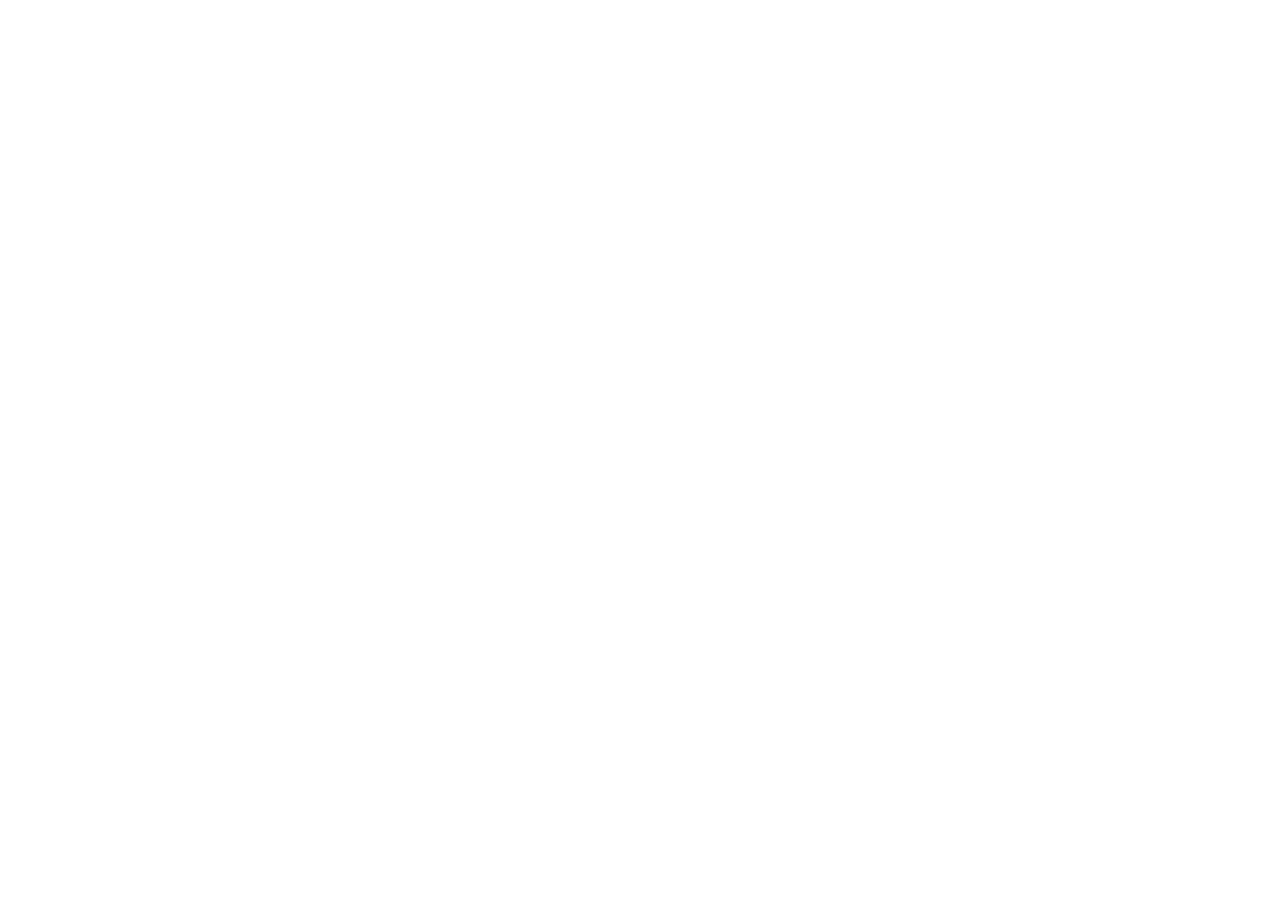
==== app/index.html @ 2897b9c7 "init" ====
<!DOCTYPE html>
<html>
    <head>
        <meta charset="UTF-8">
        <title>普通</title>
        <meta name="renderer" content="webkit">
        <meta http-equiv="X-UA-Compatible" content="IE=Edge,chrome=1">
        <script src="scripts/jquery.js"></script>
    </head>
    <body>
        <div id="div">
            <ul></ul>
        </div> 
        <script src="scripts/index.js"></script>
    </body> 
</html>
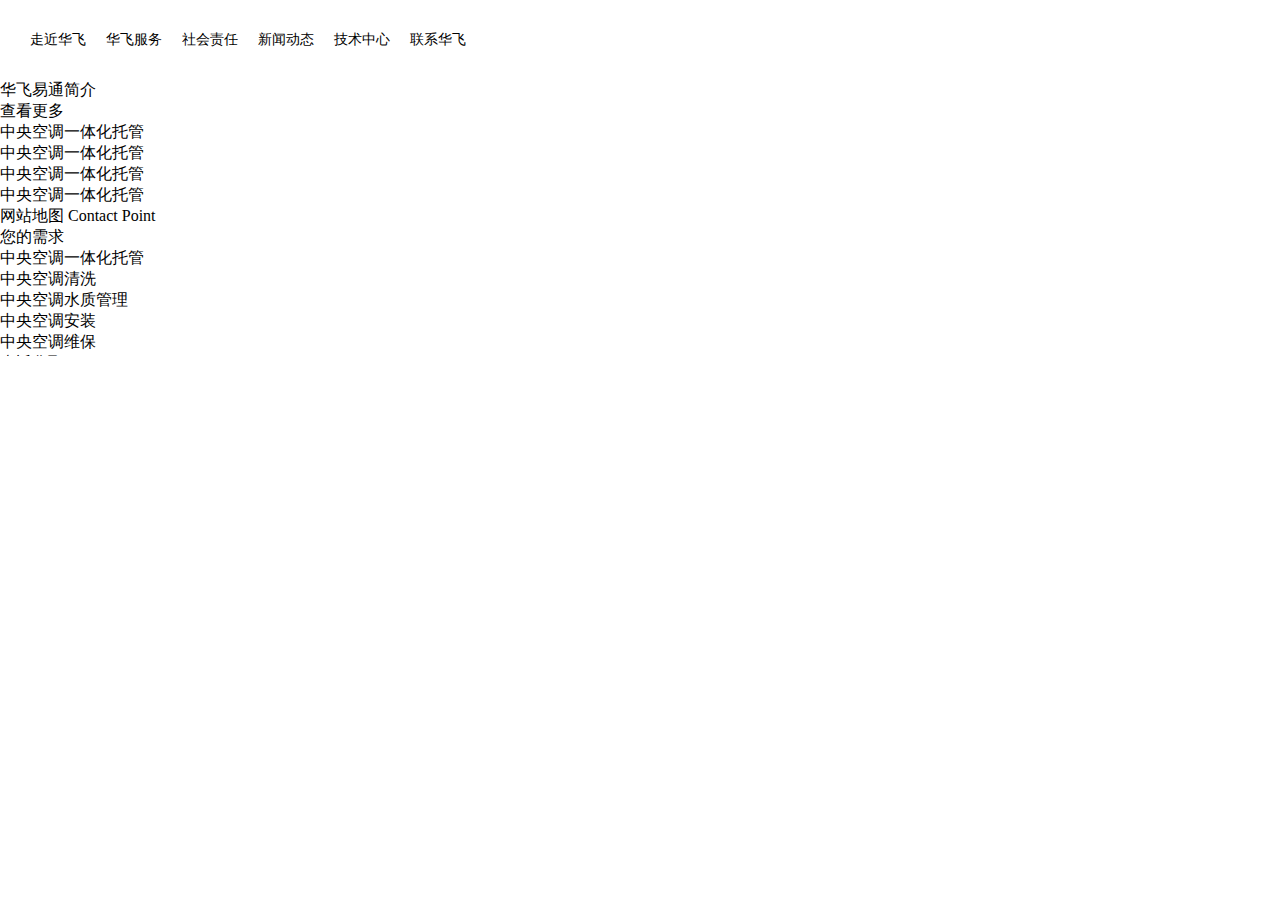
==== commit aa7ccf2f: "index" ====
--- a/app/index.html
+++ b/app/index.html
@@ -1,16 +1,110 @@
 <!DOCTYPE html>
 <html>
     <head>
-        <meta charset="UTF-8">
+        <meta http-equiv="content-type" content="text/html;charset=utf-8">
         <title>普通</title>
         <meta name="renderer" content="webkit">
         <meta http-equiv="X-UA-Compatible" content="IE=Edge,chrome=1">
         <script src="scripts/jquery.js"></script>
+        <link href="style/new.css" rel="stylesheet" type="text/css" />
     </head>
     <body>
-        <div id="div">
-            <ul></ul>
-        </div> 
+        <div class="i_header">
+            <div id="header">
+                <div class="logo"><a href=""><img src="" /></a></div>
+                <div class="nav">
+                    <ul>
+                        <li class="c_goin">
+                        <a href="">走近华飞</a>
+                        <div class="zjhf">
+                            <div class="zj_left">
+                                <ul>
+                                    <li><a href="">华飞易通简介</a></li>
+                                    <li><a href="">经营理念</a></li>
+                                    <li><a href="">社会公益</a></li>
+                                    <li><a href="">城市网络</a></li>
+                                </ul>
+                            </div>
+                            <div class="zj_center">
+                                <ul>
+                                    <li><a href="">易通概述</a></li> 
+                                    <li><a href="">易通文化</a></li> 
+                                    <li><a href="">资质与荣誉</a></li> 
+                                    <li><a href="">联系我们</a></li> 
+                                </ul>
+                            </div>
+                            <div class="zj_right">
+                                <a href=""><img src="" /></a>
+                                <a href=""><img src="" /></a>
+                            </div>
+                        </div>
+                        </li>
+                        <li><a href="">华飞服务</a></li>
+                        <li><a href="">社会责任</a></li>
+                        <li><a href="">新闻动态</a></li>
+                        <li><a href="">技术中心</a></li>
+                        <li><a href="">联系华飞</a></li>
+                    </ul>
+                </div>
+            </div>
+            <!--iframe id="i_header" src="header.html" border="0" frameborder="0"></iframe-->
+        </div>
+        <div class="c_jj">
+            <div class="c_jj_left">
+                <h3>华飞易通简介</h3>
+                <p></p>
+                <div class="c_more">
+                    <a href="">查看更多<span class="c_icon c_more"></span></a>
+                </div>
+            </div>
+            <ul class="c_jj_list">
+                <li>
+                <a href=""><img src="" /></a>
+                </li>
+                <li>
+                <a href=""><img src="" /></a>
+                </li>
+                <li>
+                <a href=""><img src="" /></a>
+                </li>
+            </ul>
+        </div>
+        <div class="c_bottom_list">
+            <ul>
+                <li>
+                <a href="">
+                    <span class="c_icon c_one"></span>
+                    <span>中央空调一体化托管</span>
+                    <span class="c_icon c_right"></span>
+                </a>
+                </li>
+                <li>
+                <a href="">
+                    <span class="c_icon c_two"></span>
+                    <span>中央空调一体化托管</span>
+                    <span class="c_icon c_right"></span>
+                </a>
+                </li>
+                <li>
+                <a href="">
+                    <span class="c_icon c_three"></span>
+                    <span>中央空调一体化托管</span>
+                    <span class="c_icon c_right"></span>
+                </a>
+                </li>
+                <li>
+                <a href="">
+                    <span class="c_icon c_four"></span>
+                    <span>中央空调一体化托管</span>
+                    <span class="c_icon c_right"></span>
+                </a>
+                </li>
+            </ul>
+        </div>
+        <div class="i_header">
+            <iframe id="i_footer" src="footer.html" border="0" frameborder="0"></iframe>
+        </div>
+ 
         <script src="scripts/index.js"></script>
     </body> 
 </html>
--- a/app/style/new.css
+++ b/app/style/new.css
@@ -0,0 +1,146 @@
+/* ==========================================================================
+#CssReset
+========================================================================== */
+html, body, div, span, applet, object, iframe, h1, h2, h3, h4, h5, h6, p, blockquote, pre, a, abbr, acronym, address, big, cite, code, del, dfn, em, img, ins, kbd, q, s, samp, small, strike, strong, sub, sup, tt, var, b, u, i, center, dl, dt, dd, ol, ul, li, fieldset, form, label, legend, table, caption, tbody, tfoot, thead, tr, th, td, article, aside, canvas, details, embed, figure, figcaption, footer, header, hgroup, menu, nav, output, ruby, section, summary, time, mark, audio, video {
+  margin: 0;
+  padding: 0;
+  border: 0;
+  font-size: 100%;
+  font-family: 'Microsoft YaHei';
+  font: inherit;
+  vertical-align: baseline; }
+
+/* HTML5 display-role reset for older browsers */
+article, aside, details, figcaption, figure, footer, header, hgroup, menu, nav, section {
+  display: block; }
+
+ol, ul {
+  list-style: none; }
+
+a img {
+  border: none; }
+
+em, i {
+  font-style: normal; }
+
+blockquote, q {
+  quotes: none; }
+
+blockquote:before, blockquote:after, q:before, q:after {
+  content: "";
+  content: none; }
+
+table {
+  border-collapse: collapse;
+  border-spacing: 0; }
+
+a {
+  text-decoration: none;
+  cursor: pointer;
+  font-style: normal;
+  outline: none;
+  color: inherit; }
+
+a:link, a:visited, a:hover, a:active {
+  text-decoration: none;
+  color: inherit; }
+
+a:focus {
+  outline: 0; }
+
+input {
+  vertical-align: middle;
+  border: 0 none;
+  -webkit-appearance: none; }
+
+input:focus {
+  text-decoration: none;
+  outline: none; }
+
+input[type=text], input[type=password], input[type=reset], input[type=number] {
+  -webkit-appearance: none !important;
+  appearance: none; }
+
+img {
+  border: 0;
+  max-width: 100%;
+  height: auto;
+  display: block; }
+
+a, div, header, span, input, select {
+  -webkit-tap-highlight-color: rgba(255, 255, 255, 0) !important; }
+
+/* ==========================================================================
+#Grid
+========================================================================== */
+* {
+  -webkit-box-sizing: border-box;
+  -moz-box-sizing: border-box;
+  box-sizing: border-box;
+  -webkit-tap-highlight-color: transparent;
+  -webkit-touch-callout: none; }
+
+.row:after, .clearfix:after {
+  clear: both;
+  content: '';
+  display: block;
+  height: 0;
+  overflow: hidden; }
+
+.clearfix:after, .clearfix:before {
+  content: "";
+  display: table; }
+
+.clearfix:after {
+  clear: both; }
+
+.clearfix {
+  zoom: 1; }
+
+.fl {
+  float: left; }
+
+.fr {
+  float: right; }
+
+.text-center {
+  text-align: center; }
+
+.text-right {
+  text-align: right; }
+
+.text-left {
+  text-align: left; }
+
+.c_wp {
+  width: 960px;
+  margin: auto; }
+
+#i_header {
+  width: 100%;
+  height: 80px; }
+
+#header {
+  height: 80px;
+  padding: 10px 0; }
+  #header .logo {
+    float: left; }
+    #header .logo a {
+      display: block; }
+  #header .nav {
+    float: left;
+    margin: 20px 0 0 30px; }
+    #header .nav li {
+      float: left;
+      margin-right: 20px;
+      position: relative; }
+      #header .nav li .zjhf {
+        display: none; }
+      #header .nav li a {
+        font-size: 14px; }
+      #header .nav li.c_goin:hover .zjhf {
+        display: block;
+        position: absolute;
+        top: 20px; }
+
+/*# sourceMappingURL=new.css.map */
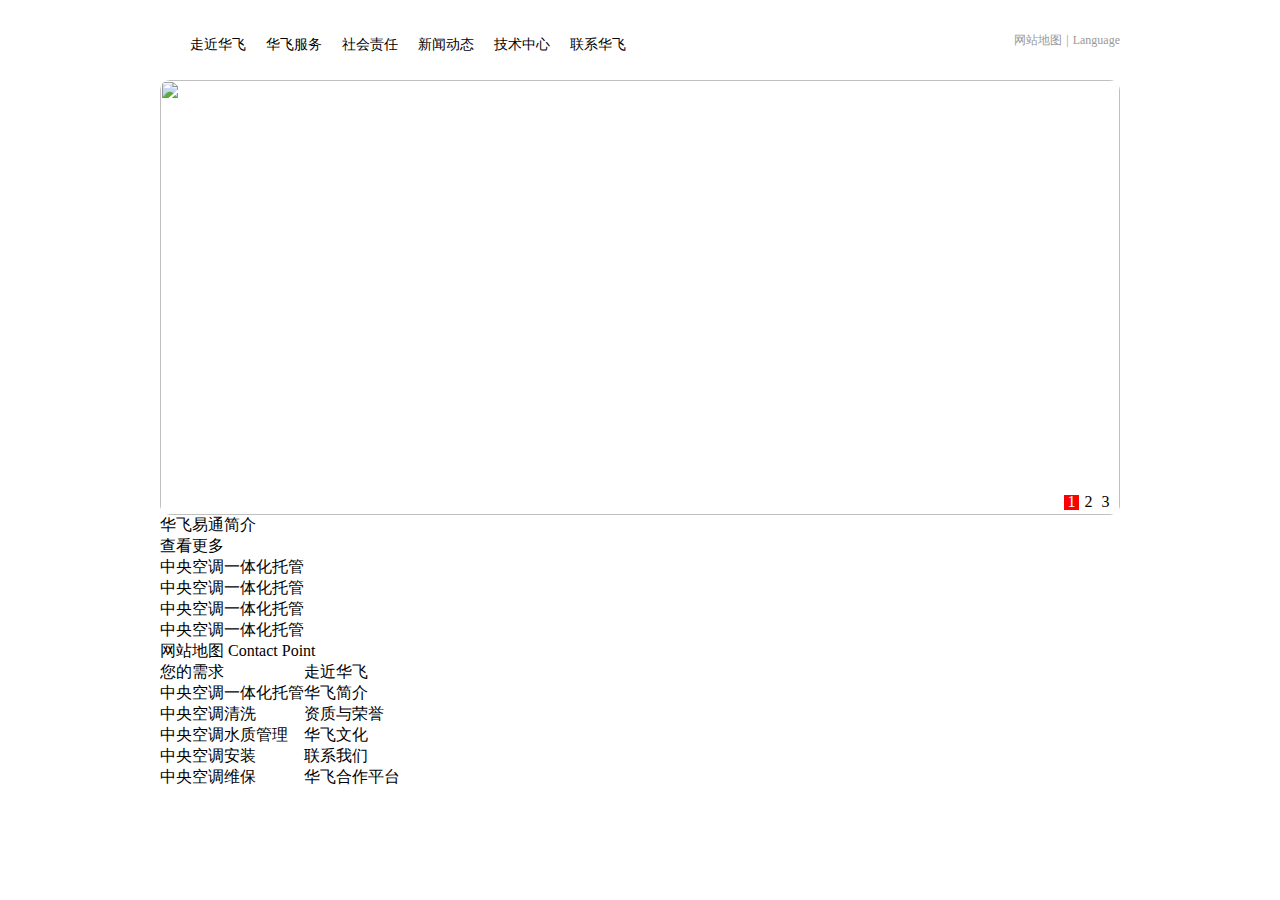
==== commit 5f3c772c: "all" ====
--- a/app/index.html
+++ b/app/index.html
@@ -6,17 +6,23 @@
         <meta name="renderer" content="webkit">
         <meta http-equiv="X-UA-Compatible" content="IE=Edge,chrome=1">
         <script src="scripts/jquery.js"></script>
+        <script src="scripts/slide.js"></script>
         <link href="style/new.css" rel="stylesheet" type="text/css" />
     </head>
     <body>
-        <div class="i_header">
+        <div class="c_wp">
             <div id="header">
-                <div class="logo"><a href=""><img src="" /></a></div>
+                <div class="logo fl"><a href=""><img src="" /></a></div>
+                <div class="head_map fr">
+                    <a href="">网站地图</a>
+                    <span>|</span>
+                    <a href="">Language<span class="c_icon c_up"></span></a>
+                </div>
                 <div class="nav">
                     <ul>
                         <li class="c_goin">
                         <a href="">走近华飞</a>
-                        <div class="zjhf">
+                        <div class="zjhf clearfix">
                             <div class="zj_left">
                                 <ul>
                                     <li><a href="">华飞易通简介</a></li>
@@ -48,63 +54,82 @@
                 </div>
             </div>
             <!--iframe id="i_header" src="header.html" border="0" frameborder="0"></iframe-->
+            <div class="show">
+                <div id="slideBox" class="slideBox">
+                    <div class="hd">
+                        <ul><li>1</li><li>2</li><li>3</li></ul>
+                    </div>
+                    <div class="bd">
+                        <ul>
+                            <li><a href="http://www.SuperSlide2.com" target="_blank"><img src="images/pic1.jpg" /></a></li>
+                            <li><a href="http://www.SuperSlide2.com" target="_blank"><img src="images/pic2.jpg" /></a></li>
+                            <li><a href="http://www.SuperSlide2.com" target="_blank"><img src="images/pic3.jpg" /></a></li>
+                        </ul>
+                    </div>
+
+                    <!-- 下面是前/后按钮代码，如果不需要删除即可 -->
+                    <a class="prev" href="javascript:void(0)"></a>
+                    <a class="next" href="javascript:void(0)"></a>
+
+                </div>
+                    
+            </div>
+            <div class="c_jj clearfix">
+                <div class="c_jj_left fl">
+                    <h3>华飞易通简介</h3>
+                    <p></p>
+                    <div class="c_more">
+                        <a href="">查看更多<span class="c_icon c_more"></span></a>
+                    </div>
+                </div>
+                <ul class="c_jj_list clearfix">
+                    <li>
+                    <a href=""><img src="" /></a>
+                    </li>
+                    <li>
+                    <a href=""><img src="" /></a>
+                    </li>
+                    <li>
+                    <a href=""><img src="" /></a>
+                    </li>
+                </ul>
+            </div>
+            <div class="c_bottom_list">
+                <ul>
+                    <li>
+                    <a href="">
+                        <span class="c_icon c_one"></span>
+                        <span>中央空调一体化托管</span>
+                        <span class="c_icon c_right"></span>
+                    </a>
+                    </li>
+                    <li>
+                    <a href="">
+                        <span class="c_icon c_two"></span>
+                        <span>中央空调一体化托管</span>
+                        <span class="c_icon c_right"></span>
+                    </a>
+                    </li>
+                    <li>
+                    <a href="">
+                        <span class="c_icon c_three"></span>
+                        <span>中央空调一体化托管</span>
+                        <span class="c_icon c_right"></span>
+                    </a>
+                    </li>
+                    <li>
+                    <a href="">
+                        <span class="c_icon c_four"></span>
+                        <span>中央空调一体化托管</span>
+                        <span class="c_icon c_right"></span>
+                    </a>
+                    </li>
+                </ul>
+            </div>
+            <script src="scripts/index.js"></script>
+            <div class="i_footer">
+                <iframe id="i_footer" src="footer.html" border="0" frameborder="0"></iframe>
+            </div>
         </div>
-        <div class="c_jj">
-            <div class="c_jj_left">
-                <h3>华飞易通简介</h3>
-                <p></p>
-                <div class="c_more">
-                    <a href="">查看更多<span class="c_icon c_more"></span></a>
-                </div>
-            </div>
-            <ul class="c_jj_list">
-                <li>
-                <a href=""><img src="" /></a>
-                </li>
-                <li>
-                <a href=""><img src="" /></a>
-                </li>
-                <li>
-                <a href=""><img src="" /></a>
-                </li>
-            </ul>
-        </div>
-        <div class="c_bottom_list">
-            <ul>
-                <li>
-                <a href="">
-                    <span class="c_icon c_one"></span>
-                    <span>中央空调一体化托管</span>
-                    <span class="c_icon c_right"></span>
-                </a>
-                </li>
-                <li>
-                <a href="">
-                    <span class="c_icon c_two"></span>
-                    <span>中央空调一体化托管</span>
-                    <span class="c_icon c_right"></span>
-                </a>
-                </li>
-                <li>
-                <a href="">
-                    <span class="c_icon c_three"></span>
-                    <span>中央空调一体化托管</span>
-                    <span class="c_icon c_right"></span>
-                </a>
-                </li>
-                <li>
-                <a href="">
-                    <span class="c_icon c_four"></span>
-                    <span>中央空调一体化托管</span>
-                    <span class="c_icon c_right"></span>
-                </a>
-                </li>
-            </ul>
-        </div>
-        <div class="i_header">
-            <iframe id="i_footer" src="footer.html" border="0" frameborder="0"></iframe>
-        </div>
- 
-        <script src="scripts/index.js"></script>
     </body> 
 </html>
--- a/app/style/new.css
+++ b/app/style/new.css
@@ -1,3 +1,4 @@
+@charset "UTF-8";
 /* ==========================================================================
 #CssReset
 ========================================================================== */
@@ -127,20 +128,164 @@
     float: left; }
     #header .logo a {
       display: block; }
+  #header .head_map {
+    float: right;
+    margin-top: 20px; }
+    #header .head_map a {
+      font-size: 12px;
+      color: #999; }
+    #header .head_map span {
+      color: #999;
+      font-size: 12px; }
   #header .nav {
     float: left;
-    margin: 20px 0 0 30px; }
+    margin: 0 0 0 30px; }
     #header .nav li {
       float: left;
       margin-right: 20px;
       position: relative; }
       #header .nav li .zjhf {
-        display: none; }
+        display: none;
+        width: 500px;
+        height: 306px;
+        border: 2px solid #0849AB;
+        position: absolute;
+        top: 70px;
+        left: -40px;
+        border-radius: 10px;
+        background: #fff;
+        padding: 15px 10px; }
+        #header .nav li .zjhf .zj_left {
+          width: 33.3333%;
+          float: left; }
+          #header .nav li .zjhf .zj_left li {
+            line-height: 1.8;
+            float: none; }
+            #header .nav li .zjhf .zj_left li a {
+              display: inline;
+              line-height: 1; }
+        #header .nav li .zjhf .zj_center {
+          width: 33.3333%;
+          float: left; }
+          #header .nav li .zjhf .zj_center li {
+            line-height: 1.8;
+            float: none; }
+            #header .nav li .zjhf .zj_center li a {
+              display: inline;
+              line-height: 1; }
+              #header .nav li .zjhf .zj_center li a:hover {
+                color: #537DBF;
+                text-decoration: underline; }
+        #header .nav li .zjhf .zj_right {
+          width: 33.3333%;
+          float: left; }
+          #header .nav li .zjhf .zj_right li {
+            line-height: 1.8;
+            float: none; }
+            #header .nav li .zjhf .zj_right li a {
+              display: inline;
+              line-height: 1; }
       #header .nav li a {
-        font-size: 14px; }
+        font-size: 14px;
+        display: block;
+        line-height: 5; }
       #header .nav li.c_goin:hover .zjhf {
-        display: block;
-        position: absolute;
-        top: 20px; }
+        display: block; }
+
+.show {
+  height: 435px;
+  overflow: hidden; }
+
+/* 本例子css */
+.slideBox {
+  border-radius: 10px;
+  height: 435px;
+  overflow: hidden;
+  position: relative; }
+
+.slideBox .hd {
+  height: 15px;
+  overflow: hidden;
+  position: absolute;
+  right: 5px;
+  bottom: 5px;
+  z-index: 1; }
+
+.slideBox .hd ul {
+  overflow: hidden;
+  zoom: 1;
+  float: left; }
+
+.slideBox .hd ul li {
+  float: left;
+  margin-right: 2px;
+  width: 15px;
+  height: 15px;
+  line-height: 14px;
+  text-align: center;
+  background: #fff;
+  cursor: pointer; }
+
+.slideBox .hd ul li.on {
+  background: #f00;
+  color: #fff; }
+
+.slideBox .bd {
+  position: relative;
+  height: 100%;
+  z-index: 0; }
+
+.slideBox .bd li {
+  zoom: 1;
+  vertical-align: middle; }
+
+.slideBox .bd img {
+  width: 100%;
+  height: 435px;
+  display: block; }
+
+/* 下面是前/后按钮代码，如果不需要删除即可 */
+.slideBox .prev,
+.slideBox .next {
+  position: absolute;
+  left: 3%;
+  top: 50%;
+  margin-top: -25px;
+  display: block;
+  width: 32px;
+  height: 40px;
+  background: url(images/slider-arrow.png) -110px 5px no-repeat;
+  filter: alpha(opacity=50);
+  opacity: 0.5; }
+
+.slideBox .next {
+  left: auto;
+  right: 3%;
+  background-position: 8px 5px; }
+
+.slideBox .prev:hover,
+.slideBox .next:hover {
+  filter: alpha(opacity=100);
+  opacity: 1; }
+
+.slideBox .prevStop {
+  display: none; }
+
+.slideBox .nextStop {
+  display: none; }
+
+#i_footer .foot_hd {
+  border-bottom: 1px solid #eee; }
+#i_footer .c_jj_left {
+  position: relative; }
+  #i_footer .c_jj_left h3 {
+    font-size: 14px;
+    color: #2663B3; }
+  #i_footer .c_jj_left p {
+    color: #333; }
+  #i_footer .c_jj_left a {
+    position: absolute;
+    bottom: 10px;
+    right: 10px; }
 
 /*# sourceMappingURL=new.css.map */
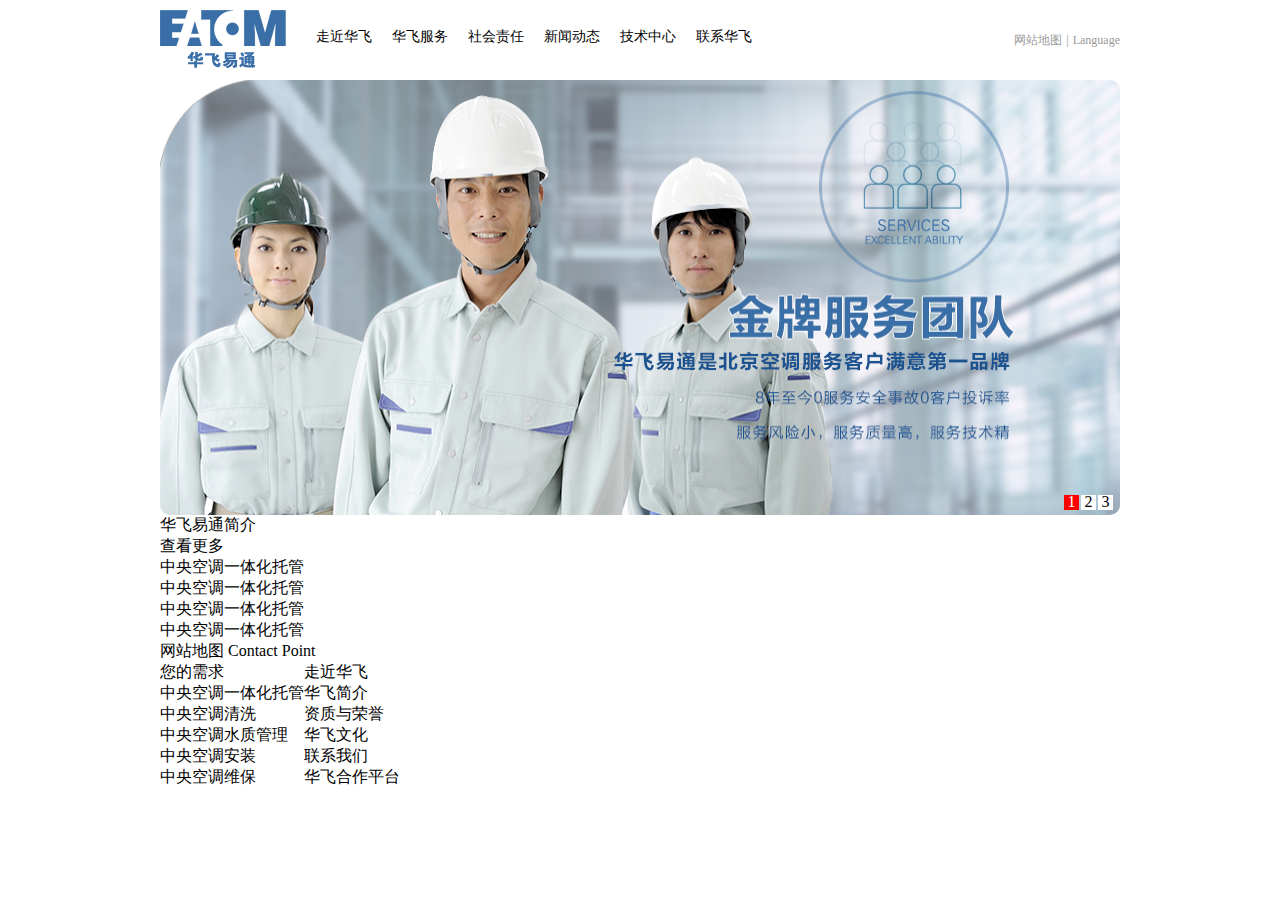
==== commit 3214ca48: "index" ====
--- a/app/index.html
+++ b/app/index.html
@@ -12,7 +12,7 @@
     <body>
         <div class="c_wp">
             <div id="header">
-                <div class="logo fl"><a href=""><img src="" /></a></div>
+                <div class="logo fl"><a href="index.html"><img src="images/logo.png" /></a></div>
                 <div class="head_map fr">
                     <a href="">网站地图</a>
                     <span>|</span>
@@ -61,9 +61,9 @@
                     </div>
                     <div class="bd">
                         <ul>
-                            <li><a href="http://www.SuperSlide2.com" target="_blank"><img src="images/pic1.jpg" /></a></li>
-                            <li><a href="http://www.SuperSlide2.com" target="_blank"><img src="images/pic2.jpg" /></a></li>
-                            <li><a href="http://www.SuperSlide2.com" target="_blank"><img src="images/pic3.jpg" /></a></li>
+                            <li><a href="javascript:;" target="_blank"><img src="images/b1.png" /></a></li>
+                            <li><a href="javascript:;" target="_blank"><img src="images/b1.png" /></a></li>
+                            <li><a href="javascript:;" target="_blank"><img src="images/b1.png" /></a></li>
                         </ul>
                     </div>
 
--- a/app/style/new.css
+++ b/app/style/new.css
@@ -151,6 +151,7 @@
         border: 2px solid #0849AB;
         position: absolute;
         top: 70px;
+        z-index: 11;
         left: -40px;
         border-radius: 10px;
         background: #fff;
@@ -188,7 +189,7 @@
       #header .nav li a {
         font-size: 14px;
         display: block;
-        line-height: 5; }
+        line-height: 3.8; }
       #header .nav li.c_goin:hover .zjhf {
         display: block; }
 
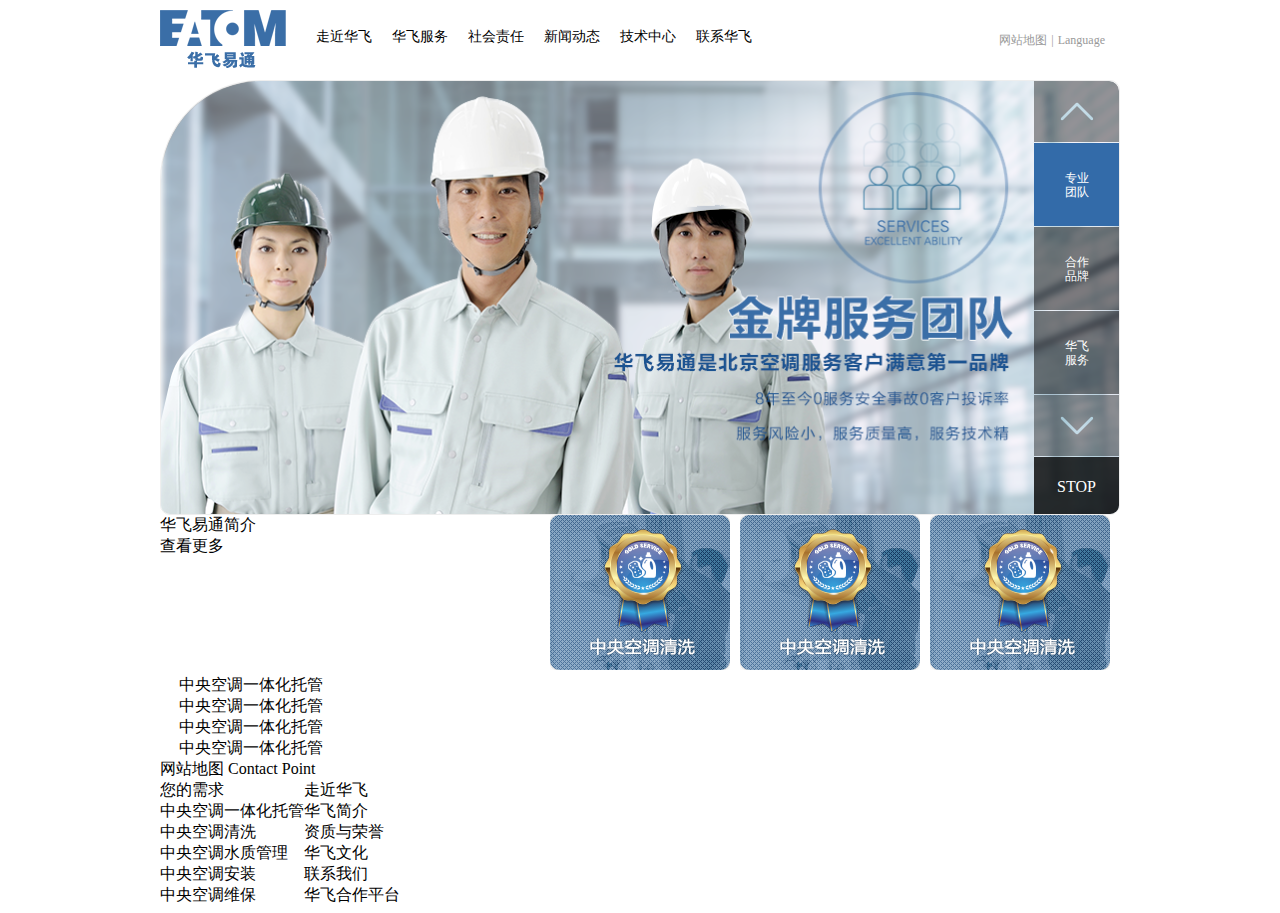
==== commit a8ab69e2: "fix css" ====
--- a/app/index.html
+++ b/app/index.html
@@ -57,7 +57,7 @@
             <div class="show">
                 <div id="slideBox" class="slideBox">
                     <div class="hd">
-                        <ul><li>1</li><li>2</li><li>3</li></ul>
+                        <ul><li><span>专业团队</span></li><li><span>合作品牌</span></li><li><span>华飞服务</span></li></ul>
                     </div>
                     <div class="bd">
                         <ul>
@@ -70,9 +70,9 @@
                     <!-- 下面是前/后按钮代码，如果不需要删除即可 -->
                     <a class="prev" href="javascript:void(0)"></a>
                     <a class="next" href="javascript:void(0)"></a>
-
+                    <a class="stop" href="javascript:;">STOP</a> 
                 </div>
-                    
+                <script type="text/javascript">$("#slideBox").slide({mainCell:".bd ul",effect:"top",autoPlay:true});</script>
             </div>
             <div class="c_jj clearfix">
                 <div class="c_jj_left fl">
@@ -84,13 +84,13 @@
                 </div>
                 <ul class="c_jj_list clearfix">
                     <li>
-                    <a href=""><img src="" /></a>
+                    <a href=""><img src="images/qingxi.png" /></a>
                     </li>
                     <li>
-                    <a href=""><img src="" /></a>
+                    <a href=""><img src="images/qingxi.png" /></a>
                     </li>
                     <li>
-                    <a href=""><img src="" /></a>
+                    <a href=""><img src="images/qingxi.png" /></a>
                     </li>
                 </ul>
             </div>
--- a/app/style/new.css
+++ b/app/style/new.css
@@ -112,6 +112,15 @@
 
 .text-left {
   text-align: left; }
+
+.c_icon {
+  position: relative;
+  display: inline-block;
+  *display: inline;
+  zoom: 1;
+  height: 15px;
+  width: 15px;
+  vertical-align: middle; }
 
 .c_wp {
   width: 960px;
@@ -195,6 +204,8 @@
 
 .show {
   height: 435px;
+  border: 1px solid #eee;
+  border-radius: 100px 10px 10px 10px;
   overflow: hidden; }
 
 /* 本例子css */
@@ -205,30 +216,48 @@
   position: relative; }
 
 .slideBox .hd {
-  height: 15px;
   overflow: hidden;
   position: absolute;
-  right: 5px;
+  right: 0px;
+  top: 61px;
   bottom: 5px;
   z-index: 1; }
 
 .slideBox .hd ul {
   overflow: hidden;
   zoom: 1;
-  float: left; }
+  margin-top: 1px; }
 
 .slideBox .hd ul li {
-  float: left;
-  margin-right: 2px;
-  width: 15px;
-  height: 15px;
+  width: 85px;
+  height: 83px;
+  margin-bottom: 1px;
   line-height: 14px;
   text-align: center;
-  background: #fff;
-  cursor: pointer; }
+  background: rgba(0, 0, 0, 0.5);
+  color: #fff;
+  cursor: pointer;
+  overflow: hidden; }
+  .slideBox .hd ul li span {
+    width: 30px;
+    display: block;
+    margin: auto;
+    margin-top: 28px;
+    font-size: 12px; }
+
+.slideBox .stop {
+  bottom: 0;
+  right: 0;
+  height: 59px;
+  width: 85px;
+  background: rgba(0, 0, 0, 0.8);
+  line-height: 60px;
+  position: absolute;
+  color: #fff;
+  text-align: center; }
 
 .slideBox .hd ul li.on {
-  background: #f00;
+  background: #336BA9;
   color: #fff; }
 
 .slideBox .bd {
@@ -249,20 +278,24 @@
 .slideBox .prev,
 .slideBox .next {
   position: absolute;
-  left: 3%;
-  top: 50%;
-  margin-top: -25px;
   display: block;
-  width: 32px;
-  height: 40px;
-  background: url(images/slider-arrow.png) -110px 5px no-repeat;
+  width: 85px;
+  height: 61px;
   filter: alpha(opacity=50);
   opacity: 0.5; }
 
+.slideBox .prev {
+  background: rgba(0, 0, 0, 0.8) url(../images/shang.png) center no-repeat;
+  top: 0;
+  right: 0; }
+
 .slideBox .next {
-  left: auto;
-  right: 3%;
-  background-position: 8px 5px; }
+  background: rgba(0, 0, 0, 0.8) url(../images/xia.png) center no-repeat;
+  bottom: 60px;
+  right: 0; }
+
+.slideBox .next {
+  left: auto; }
 
 .slideBox .prev:hover,
 .slideBox .next:hover {
@@ -289,4 +322,17 @@
     bottom: 10px;
     right: 10px; }
 
+.c_jj {
+  height: 160px; }
+  .c_jj .c_jj_left {
+    width: 380px;
+    margin-right: 10px; }
+
+.c_jj_list {
+  overflow: hidden;
+  zoom: 1; }
+  .c_jj_list li {
+    float: left;
+    margin-right: 10px; }
+
 /*# sourceMappingURL=new.css.map */
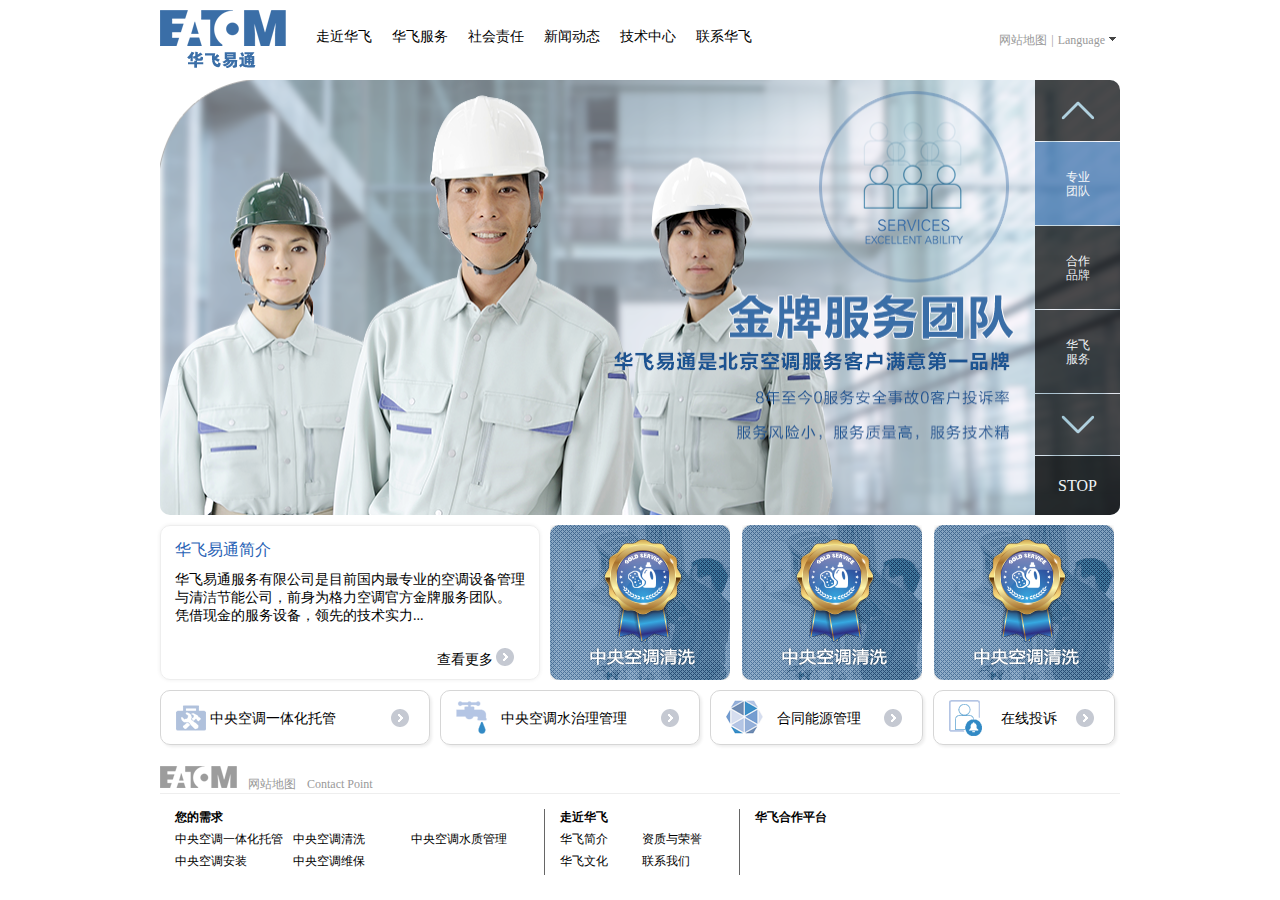
==== commit 2ac58cc8: "首页" ====
--- a/app/index.html
+++ b/app/index.html
@@ -77,8 +77,10 @@
             <div class="c_jj clearfix">
                 <div class="c_jj_left fl">
                     <h3>华飞易通简介</h3>
-                    <p></p>
-                    <div class="c_more">
+                    <p>华飞易通服务有限公司是目前国内最专业的空调设备管理</p>
+                    <p>与清洁节能公司，前身为格力空调官方金牌服务团队。</p>
+                    <p>凭借现金的服务设备，领先的技术实力...</p>
+                    <div class="c_mores">
                         <a href="">查看更多<span class="c_icon c_more"></span></a>
                     </div>
                 </div>
@@ -96,39 +98,39 @@
             </div>
             <div class="c_bottom_list">
                 <ul>
-                    <li>
+                    <li class="one">
                     <a href="">
                         <span class="c_icon c_one"></span>
                         <span>中央空调一体化托管</span>
-                        <span class="c_icon c_right"></span>
+                        <span class="c_icon c_more"></span>
                     </a>
                     </li>
-                    <li>
+                    <li class="two">
                     <a href="">
                         <span class="c_icon c_two"></span>
-                        <span>中央空调一体化托管</span>
-                        <span class="c_icon c_right"></span>
+                        <span>中央空调水治理管理</span>
+                        <span class="c_icon c_more"></span>
                     </a>
                     </li>
-                    <li>
+                    <li class="three">
                     <a href="">
                         <span class="c_icon c_three"></span>
-                        <span>中央空调一体化托管</span>
-                        <span class="c_icon c_right"></span>
+                        <span>合同能源管理</span>
+                        <span class="c_icon c_more"></span>
                     </a>
                     </li>
-                    <li>
+                    <li class="four">
                     <a href="">
                         <span class="c_icon c_four"></span>
-                        <span>中央空调一体化托管</span>
-                        <span class="c_icon c_right"></span>
+                        <span>在线投诉 </span>
+                        <span class="c_icon c_more"></span>
                     </a>
                     </li>
                 </ul>
             </div>
             <script src="scripts/index.js"></script>
             <div class="i_footer">
-                <iframe id="i_footer" src="footer.html" border="0" frameborder="0"></iframe>
+                <iframe id="i_footer" scrolling="no" src="footer.html" border="0" frameborder="0"></iframe>
             </div>
         </div>
     </body> 
--- a/app/style/new.css
+++ b/app/style/new.css
@@ -46,6 +46,10 @@
   text-decoration: none;
   color: inherit; }
 
+a:hover {
+  text-decoration: underline;
+  color: #537DBF; }
+
 a:focus {
   outline: 0; }
 
@@ -120,7 +124,42 @@
   zoom: 1;
   height: 15px;
   width: 15px;
-  vertical-align: middle; }
+  vertical-align: -2px; }
+  .c_icon.c_more {
+    height: 18px;
+    width: 18px;
+    margin-left: 3px;
+    background: url(../images/a5.png) center no-repeat;
+    background-size: 100%; }
+  .c_icon.c_one {
+    width: 30px;
+    height: 26px;
+    margin-left: 15px;
+    vertical-align: -8px;
+    background: url(../images/a1.png) center no-repeat; }
+  .c_icon.c_two {
+    width: 31px;
+    height: 33px;
+    margin-left: 15px;
+    vertical-align: -11px;
+    margin-right: 10px;
+    background: url(../images/a2.png) center no-repeat; }
+  .c_icon.c_three {
+    width: 37px;
+    height: 34px;
+    margin-left: 15px;
+    vertical-align: -11px;
+    margin-right: 10px;
+    background: url(../images/a3.png) center no-repeat; }
+  .c_icon.c_four {
+    width: 33px;
+    height: 36px;
+    margin-left: 15px;
+    vertical-align: -13px;
+    margin-right: 15px;
+    background: url(../images/a4.png) center no-repeat; }
+  .c_icon.c_up {
+    background: url(../images/up.png) center no-repeat; }
 
 .c_wp {
   width: 960px;
@@ -198,14 +237,13 @@
       #header .nav li a {
         font-size: 14px;
         display: block;
-        line-height: 3.8; }
+        line-height: 3.8;
+        padding-bottom: 16px; }
       #header .nav li.c_goin:hover .zjhf {
         display: block; }
 
 .show {
   height: 435px;
-  border: 1px solid #eee;
-  border-radius: 100px 10px 10px 10px;
   overflow: hidden; }
 
 /* 本例子css */
@@ -216,6 +254,7 @@
   position: relative; }
 
 .slideBox .hd {
+  height: 253px;
   overflow: hidden;
   position: absolute;
   right: 0px;
@@ -234,7 +273,9 @@
   margin-bottom: 1px;
   line-height: 14px;
   text-align: center;
-  background: rgba(0, 0, 0, 0.5);
+  background: #000;
+  filter: alpha(opacity=70);
+  opacity: 0.7;
   color: #fff;
   cursor: pointer;
   overflow: hidden; }
@@ -250,7 +291,9 @@
   right: 0;
   height: 59px;
   width: 85px;
-  background: rgba(0, 0, 0, 0.8);
+  background: #000;
+  filter: alpha(opacity=80);
+  opacity: 0.8;
   line-height: 60px;
   position: absolute;
   color: #fff;
@@ -278,61 +321,159 @@
 .slideBox .prev,
 .slideBox .next {
   position: absolute;
+  filter: alpha(opacity=70);
+  opacity: 0.7;
   display: block;
   width: 85px;
-  height: 61px;
-  filter: alpha(opacity=50);
-  opacity: 0.5; }
+  height: 61px; }
 
 .slideBox .prev {
-  background: rgba(0, 0, 0, 0.8) url(../images/shang.png) center no-repeat;
+  background: #000 url(../images/shang.png) center no-repeat;
   top: 0;
   right: 0; }
 
 .slideBox .next {
-  background: rgba(0, 0, 0, 0.8) url(../images/xia.png) center no-repeat;
+  background: #000 url(../images/xia.png) center no-repeat;
   bottom: 60px;
   right: 0; }
 
-.slideBox .next {
-  left: auto; }
-
-.slideBox .prev:hover,
-.slideBox .next:hover {
+.slideBox .prev:hover {
+  background: #000 url(../images/shang.png) center no-repeat;
+  top: 0;
+  right: 0;
   filter: alpha(opacity=100);
   opacity: 1; }
 
+.slideBox .next:hover {
+  background: #000 url(../images/xia.png) center no-repeat;
+  filter: alpha(opacity=100);
+  opacity: 1; }
+
 .slideBox .prevStop {
   display: none; }
 
 .slideBox .nextStop {
   display: none; }
 
-#i_footer .foot_hd {
-  border-bottom: 1px solid #eee; }
-#i_footer .c_jj_left {
-  position: relative; }
-  #i_footer .c_jj_left h3 {
-    font-size: 14px;
-    color: #2663B3; }
-  #i_footer .c_jj_left p {
-    color: #333; }
-  #i_footer .c_jj_left a {
-    position: absolute;
-    bottom: 10px;
-    right: 10px; }
+#i_footer {
+  height: 115px; }
+  #i_footer .foot_hd {
+    border-bottom: 1px solid #eee; }
+  #i_footer .c_jj_left {
+    position: relative; }
+    #i_footer .c_jj_left h3 {
+      font-size: 14px;
+      color: #2663B3; }
+    #i_footer .c_jj_left p {
+      color: #333; }
+    #i_footer .c_jj_left a {
+      position: absolute;
+      bottom: 10px;
+      right: 10px; }
 
 .c_jj {
-  height: 160px; }
+  height: 160px;
+  margin-top: 10px; }
   .c_jj .c_jj_left {
     width: 380px;
-    margin-right: 10px; }
+    margin-right: 10px;
+    padding: 14px;
+    position: relative;
+    height: 155px;
+    border-radius: 10px;
+    border: 1px solid #eee;
+    box-shadow: 0px 0px 4px #eee;
+    -webkit-box-shadow: 0px 0px 4px #eee; }
+    .c_jj .c_jj_left h3 {
+      color: #2862B5;
+      font-size: 16px;
+      margin-bottom: 10px; }
+    .c_jj .c_jj_left p {
+      line-height: 1.3;
+      font-size: 14px; }
+    .c_jj .c_jj_left .c_mores {
+      position: absolute;
+      font-size: 14px;
+      bottom: 10px;
+      right: 25px; }
 
 .c_jj_list {
-  overflow: hidden;
-  zoom: 1; }
+  zoom: 1;
+  float: left;
+  margin-right: -15px; }
   .c_jj_list li {
     float: left;
-    margin-right: 10px; }
+    margin-right: 12px; }
+
+.c_bottom_list {
+  zoom: 1;
+  height: 56px;
+  margin-top: 5px; }
+  .c_bottom_list ul {
+    margin-right: -10px; }
+    .c_bottom_list ul li {
+      float: left;
+      height: 55px;
+      font-size: 14px;
+      margin-right: 10px;
+      border-radius: 10px;
+      border: 1px solid #D6D6D6;
+      box-shadow: 2px 2px 3px #eee;
+      -webkit-box-shadow: 2px 2px 3px #eee;
+      line-height: 55px;
+      position: relative; }
+      .c_bottom_list ul li a {
+        display: block; }
+      .c_bottom_list ul li .c_more {
+        position: absolute;
+        right: 20px;
+        top: 18px; }
+      .c_bottom_list ul li.one {
+        width: 270px; }
+      .c_bottom_list ul li.two {
+        width: 260px; }
+      .c_bottom_list ul li.three {
+        width: 213px; }
+      .c_bottom_list ul li.four {
+        width: 182px; }
+
+.i_footer {
+  margin-top: 20px; }
+
+#i_footer {
+  width: 100%; }
+
+#footer {
+  width: 100%; }
+  #footer .foot_hd {
+    font-size: 12px;
+    border-bottom: 1px solid #eee;
+    color: #999; }
+    #footer .foot_hd span {
+      margin-left: 8px; }
+    #footer .foot_hd img {
+      display: inline-block; }
+  #footer .foot_bd_left {
+    overflow: hidden;
+    padding: 15px 0; }
+    #footer .foot_bd_left dl {
+      font-size: 12px;
+      border-right: 1px solid #666;
+      padding: 0 15px; }
+      #footer .foot_bd_left dl:last-child {
+        border: none; }
+      #footer .foot_bd_left dl dt {
+        font-weight: bold;
+        margin-bottom: 5px; }
+      #footer .foot_bd_left dl dd {
+        float: left;
+        margin-bottom: 5px;
+        width: 33.3333%; }
+      #footer .foot_bd_left dl.c_left_one {
+        width: 385px; }
+      #footer .foot_bd_left dl.c_left_two {
+        width: 195px; }
+        #footer .foot_bd_left dl.c_left_two dd {
+          width: 50%; }
 
 /*# sourceMappingURL=new.css.map */
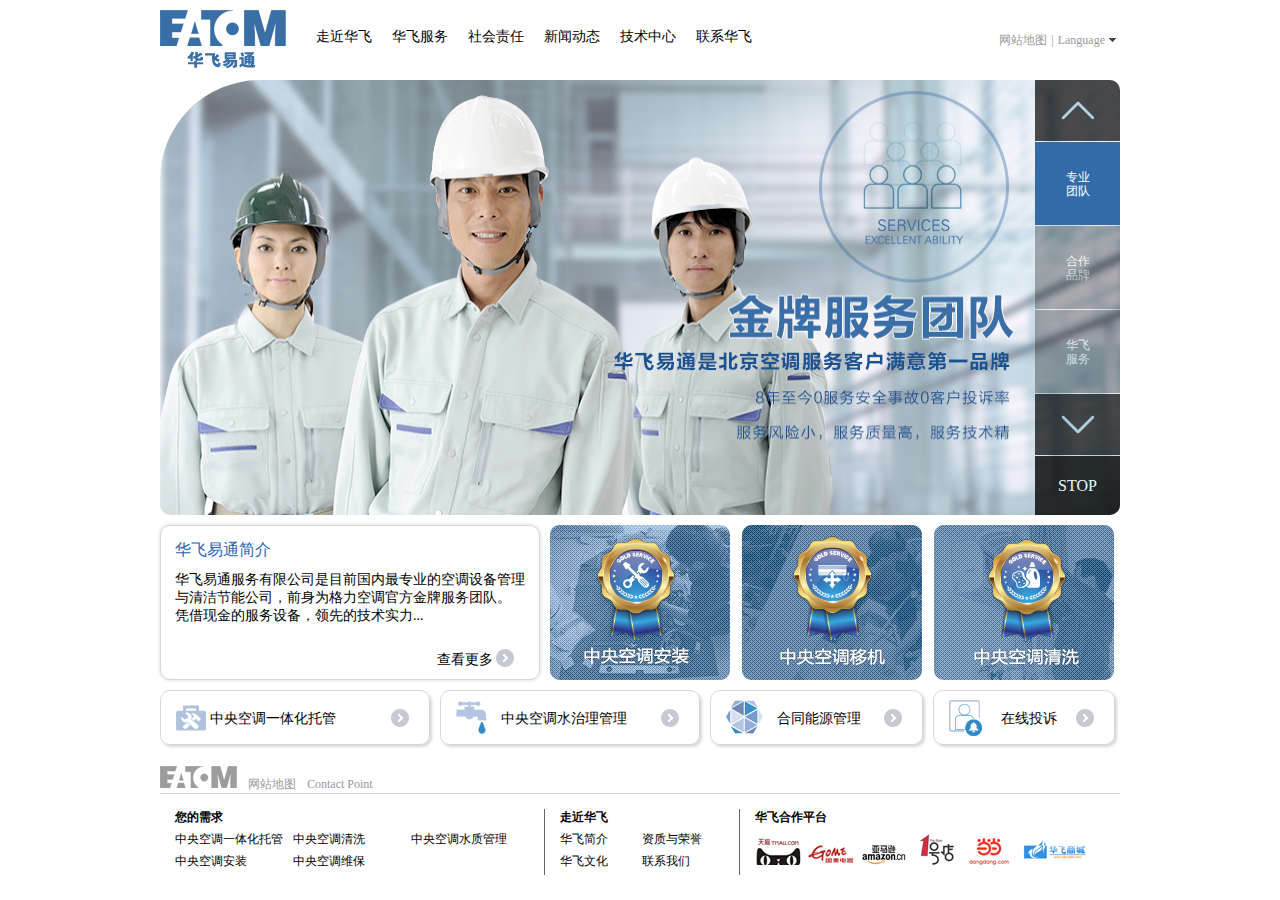
==== commit 0af4ea7e: "all" ====
--- a/app/index.html
+++ b/app/index.html
@@ -23,6 +23,7 @@
                         <li class="c_goin">
                         <a href="">走近华飞</a>
                         <div class="zjhf clearfix">
+                            <span class="c_icon c_sj"></span>
                             <div class="zj_left">
                                 <ul>
                                     <li><a href="">华飞易通简介</a></li>
@@ -32,16 +33,29 @@
                                 </ul>
                             </div>
                             <div class="zj_center">
-                                <ul>
+                                <ul class="first">
                                     <li><a href="">易通概述</a></li> 
                                     <li><a href="">易通文化</a></li> 
                                     <li><a href="">资质与荣誉</a></li> 
                                     <li><a href="">联系我们</a></li> 
                                 </ul>
+                                <ul class="two">
+                                    <li><a href="">易通规定</a></li> 
+                                    <li><a href="">实践准则</a></li> 
+                                    <li><a href="">易通咨询室</a></li> 
+                                </ul>
+                                <ul class="three">
+                                    <li><a href="">残疾人社区免费服务</a></li> 
+                                    <li><a href="">易通捐助</a></li> 
+                                </ul>
+                                <ul class="four">
+                                    <li><a href="">北京市覆盖地区</a></li> 
+                                    <li><a href="">网络现状</a></li> 
+                                </ul>
                             </div>
                             <div class="zj_right">
-                                <a href=""><img src="" /></a>
-                                <a href=""><img src="" /></a>
+                                <a href=""><img src="images/b2.png" /></a>
+                                <a href=""><img src="images/b3.png" /></a>
                             </div>
                         </div>
                         </li>
@@ -62,8 +76,8 @@
                     <div class="bd">
                         <ul>
                             <li><a href="javascript:;" target="_blank"><img src="images/b1.png" /></a></li>
-                            <li><a href="javascript:;" target="_blank"><img src="images/b1.png" /></a></li>
-                            <li><a href="javascript:;" target="_blank"><img src="images/b1.png" /></a></li>
+                            <li><a href="javascript:;" target="_blank"><img src="images/b11.png" /></a></li>
+                            <li><a href="javascript:;" target="_blank"><img src="images/b12.png" /></a></li>
                         </ul>
                     </div>
 
@@ -86,13 +100,13 @@
                 </div>
                 <ul class="c_jj_list clearfix">
                     <li>
-                    <a href=""><img src="images/qingxi.png" /></a>
+                    <a href=""><img src="images/c3.png" /></a>
                     </li>
                     <li>
-                    <a href=""><img src="images/qingxi.png" /></a>
+                    <a href=""><img src="images/c2.png" /></a>
                     </li>
                     <li>
-                    <a href=""><img src="images/qingxi.png" /></a>
+                    <a href=""><img src="images/c1.png" /></a>
                     </li>
                 </ul>
             </div>
--- a/app/style/new.css
+++ b/app/style/new.css
@@ -78,6 +78,9 @@
 /* ==========================================================================
 #Grid
 ========================================================================== */
+.pt15 {
+  padding-top: 15px !important; }
+
 * {
   -webkit-box-sizing: border-box;
   -moz-box-sizing: border-box;
@@ -124,7 +127,7 @@
   zoom: 1;
   height: 15px;
   width: 15px;
-  vertical-align: -2px; }
+  vertical-align: -3px; }
   .c_icon.c_more {
     height: 18px;
     width: 18px;
@@ -160,6 +163,12 @@
     background: url(../images/a4.png) center no-repeat; }
   .c_icon.c_up {
     background: url(../images/up.png) center no-repeat; }
+  .c_icon.c_home {
+    background: url(../images/b8.png) center no-repeat; }
+  .c_icon.c_right {
+    background: url(../images/b9.png) center no-repeat; }
+  .c_icon.c_sj {
+    background: url(../images/a8.png) center no-repeat; }
 
 .c_wp {
   width: 960px;
@@ -203,37 +212,68 @@
         left: -40px;
         border-radius: 10px;
         background: #fff;
-        padding: 15px 10px; }
+        padding: 10px 0px; }
+        #header .nav li .zjhf .c_sj {
+          position: absolute;
+          top: -11px;
+          left: 56px;
+          height: 11px;
+          width: 21px; }
         #header .nav li .zjhf .zj_left {
           width: 33.3333%;
-          float: left; }
+          height: 100%;
+          float: left;
+          border-right: 1px solid #d6d6d6;
+          padding: 0 10px; }
           #header .nav li .zjhf .zj_left li {
             line-height: 1.8;
-            float: none; }
+            float: none;
+            width: 152px;
+            height: 30px;
+            padding-left: 5px; }
+            #header .nav li .zjhf .zj_left li.on {
+              background: url(../images/b10.png) left top no-repeat; }
+              #header .nav li .zjhf .zj_left li.on a {
+                color: #fff;
+                text-decoration: none; }
             #header .nav li .zjhf .zj_left li a {
-              display: inline;
-              line-height: 1; }
+              display: block;
+              line-height: 2; }
         #header .nav li .zjhf .zj_center {
           width: 33.3333%;
-          float: left; }
+          float: left;
+          height: 100%;
+          padding: 0 9px;
+          border-right: 1px solid #d6d6d6; }
+          #header .nav li .zjhf .zj_center ul.two {
+            margin-top: 32px; }
+          #header .nav li .zjhf .zj_center ul.three {
+            margin-top: 62px; }
+          #header .nav li .zjhf .zj_center ul.four {
+            margin-top: 90px; }
           #header .nav li .zjhf .zj_center li {
             line-height: 1.8;
             float: none; }
             #header .nav li .zjhf .zj_center li a {
-              display: inline;
-              line-height: 1; }
+              display: block;
+              line-height: 2;
+              padding: 0; }
               #header .nav li .zjhf .zj_center li a:hover {
                 color: #537DBF;
                 text-decoration: underline; }
+          #header .nav li .zjhf .zj_center ul {
+            display: none; }
         #header .nav li .zjhf .zj_right {
           width: 33.3333%;
           float: left; }
-          #header .nav li .zjhf .zj_right li {
-            line-height: 1.8;
-            float: none; }
-            #header .nav li .zjhf .zj_right li a {
-              display: inline;
-              line-height: 1; }
+          #header .nav li .zjhf .zj_right a {
+            display: block;
+            text-align: center;
+            padding: 0;
+            line-height: 1;
+            margin-bottom: 10px; }
+            #header .nav li .zjhf .zj_right a img {
+              margin: auto; }
       #header .nav li a {
         font-size: 14px;
         display: block;
@@ -274,8 +314,8 @@
   line-height: 14px;
   text-align: center;
   background: #000;
-  filter: alpha(opacity=70);
-  opacity: 0.7;
+  filter: alpha(opacity=30);
+  opacity: 0.3;
   color: #fff;
   cursor: pointer;
   overflow: hidden; }
@@ -301,12 +341,16 @@
 
 .slideBox .hd ul li.on {
   background: #336BA9;
+  filter: alpha(opacity=100);
+  opacity: 1;
   color: #fff; }
 
 .slideBox .bd {
   position: relative;
   height: 100%;
   z-index: 0; }
+  .slideBox .bd .tempWrap {
+    border-radius: 100px 10px 10px 10px; }
 
 .slideBox .bd li {
   zoom: 1;
@@ -358,7 +402,7 @@
 #i_footer {
   height: 115px; }
   #i_footer .foot_hd {
-    border-bottom: 1px solid #eee; }
+    border-bottom: 1px solid #d6d6d6; }
   #i_footer .c_jj_left {
     position: relative; }
     #i_footer .c_jj_left h3 {
@@ -381,9 +425,9 @@
     position: relative;
     height: 155px;
     border-radius: 10px;
-    border: 1px solid #eee;
-    box-shadow: 0px 0px 4px #eee;
-    -webkit-box-shadow: 0px 0px 4px #eee; }
+    border: 1px solid #d6d6d6;
+    box-shadow: 0px 0px 4px #d6d6d6;
+    -webkit-box-shadow: 0px 0px 4px #d6d6d6; }
     .c_jj .c_jj_left h3 {
       color: #2862B5;
       font-size: 16px;
@@ -418,8 +462,8 @@
       margin-right: 10px;
       border-radius: 10px;
       border: 1px solid #D6D6D6;
-      box-shadow: 2px 2px 3px #eee;
-      -webkit-box-shadow: 2px 2px 3px #eee;
+      box-shadow: 2px 2px 3px #d6d6d6;
+      -webkit-box-shadow: 2px 2px 3px #d6d6d6;
       line-height: 55px;
       position: relative; }
       .c_bottom_list ul li a {
@@ -447,7 +491,7 @@
   width: 100%; }
   #footer .foot_hd {
     font-size: 12px;
-    border-bottom: 1px solid #eee;
+    border-bottom: 1px solid #d6d6d6;
     color: #999; }
     #footer .foot_hd span {
       margin-left: 8px; }
@@ -475,5 +519,340 @@
         width: 195px; }
         #footer .foot_bd_left dl.c_left_two dd {
           width: 50%; }
+      #footer .foot_bd_left dl.c_left_three dd {
+        width: auto;
+        margin-right: 7px; }
+
+.detail_left {
+  width: 180px;
+  border: 1px solid #B4B8C1;
+  border-radius: 10px;
+  margin-right: 10px; }
+  .detail_left .detail_left_title {
+    background: url(../images/b4.png) top center no-repeat;
+    height: 132px;
+    overflow: hidden;
+    color: #fff;
+    padding-left: 10px; }
+    .detail_left .detail_left_title h3 {
+      margin-top: 50px;
+      font-size: 26px;
+      margin-bottom: 5px; }
+    .detail_left .detail_left_title p {
+      font-size: 12px;
+      margin: 0; }
+
+.detail_left_ul {
+  overflow: hidden; }
+  .detail_left_ul li {
+    line-height: 40px;
+    border-top: 1px dashed #C3C6CF;
+    position: relative;
+    top: -1px; }
+    .detail_left_ul li a {
+      display: block;
+      font-size: 14px;
+      padding-left: 10px; }
+      .detail_left_ul li a.first:hover, .detail_left_ul li a.on {
+        color: #3D67AF;
+        text-decoration: none;
+        background: url(../images/b5.png) 150px center no-repeat; }
+    .detail_left_ul li ul {
+      overflow: hidden;
+      padding: 10px;
+      border-top: 1px dashed #C3C6CF;
+      background: #F6F7FB;
+      display: none; }
+      .detail_left_ul li ul li {
+        border-top: 1px solid #D8DFE8;
+        position: relative;
+        top: -1px;
+        line-height: 30px; }
+        .detail_left_ul li ul li:first-child {
+          border-top: none; }
+        .detail_left_ul li ul li:hover a {
+          text-decoration: none; }
+
+.detail_right {
+  overflow: hidden;
+  zoom: 1; }
+  .detail_right .detail_right_title {
+    border: 1px solid #d6d6d6;
+    border-radius: 10px;
+    margin-bottom: 15px;
+    padding: 20px; }
+    .detail_right .detail_right_title h3 {
+      font-size: 36px;
+      font-weight: bold;
+      line-height: 2.5; }
+    .detail_right .detail_right_title .fr {
+      font-size: 12px;
+      color: #999; }
+      .detail_right .detail_right_title .fr span {
+        color: #666; }
+  .detail_right .detail_right_bd {
+    border: 1px solid #d6d6d6;
+    border-radius: 10px; }
+  .detail_right .tabs .tab_wp {
+    display: none; }
+  .detail_right .tab ul {
+    overflow: hidden; }
+    .detail_right .tab ul.half li {
+      width: 50%; }
+    .detail_right .tab ul.quarter li {
+      width: 25%; }
+    .detail_right .tab ul li {
+      font-size: 14px;
+      text-align: center;
+      line-height: 48px;
+      border-bottom: 1px solid #d6d6d6;
+      border-left: 1px solid #d6d6d6;
+      position: relative;
+      left: -1px;
+      float: left;
+      cursor: pointer; }
+      .detail_right .tab ul li.on {
+        border-bottom: none; }
+
+.yth {
+  text-align: center; }
+  .yth img {
+    margin: auto; }
+  .yth .tgyth {
+    margin: 5px 6px;
+    border-top: 2px solid #1C52A9; }
+    .yth .tgyth h4 {
+      font-size: 32px;
+      color: #1C52A9;
+      margin-top: 50px;
+      font-weight: bold; }
+    .yth .tgyth .info {
+      font-size: 16px;
+      color: #1C52A9;
+      margin-top: 15px;
+      margin-bottom: 15px; }
+    .yth .tgyth .tg_p {
+      color: #999;
+      font-size: 12px;
+      line-height: 2; }
+
+.qyxx {
+  padding: 30px; }
+  .qyxx .qy_title {
+    font-size: 36px;
+    font-weight: bold;
+    color: #1D52AC;
+    margin-bottom: 10px; }
+  .qyxx .qy_p {
+    color: #1D52AC;
+    font-size: 16px; }
+  .qyxx .qy_ul {
+    margin-top: 113px; }
+    .qyxx .qy_ul li {
+      line-height: 2;
+      font-size: 14px;
+      font-weight: bold;
+      color: #666; }
+  .qyxx .qy_p1 {
+    color: #999;
+    font-size: 12px;
+    margin-top: 15px;
+    line-height: 1.7; }
+  .qyxx .qy_b {
+    border-top: 2px solid #1C52A7;
+    margin-top: 15px; }
+    .qyxx .qy_b .qy_b_title {
+      font-size: 18px;
+      font-weight: bold;
+      color: #000;
+      line-height: 3;
+      border-bottom: 1px solid #EFEFEF; }
+    .qyxx .qy_b .qy_b_ul {
+      line-height: 2;
+      font-size: 12px;
+      margin-top: 10px; }
+      .qyxx .qy_b .qy_b_ul li {
+        color: #333; }
+        .qyxx .qy_b .qy_b_ul li span {
+          width: 180px; }
+        .qyxx .qy_b .qy_b_ul li p {
+          color: #999; }
+
+.lsyg {
+  padding: 30px; }
+  .lsyg .lsyg_l {
+    margin-right: 50px; }
+    .lsyg .lsyg_l .lsyg_list {
+      border-bottom: 1px solid #999; }
+      .lsyg .lsyg_l .lsyg_list li {
+        line-height: 65px;
+        font-size: 20px;
+        font-weight: bold;
+        border-top: 1px solid #999;
+        cursor: pointer; }
+        .lsyg .lsyg_l .lsyg_list li:hover, .lsyg .lsyg_l .lsyg_list li.on {
+          border-top: 1px solid #1C52A7;
+          color: #1C52A7; }
+  .lsyg .lsyg_r .lsyg_title {
+    font-size: 32px;
+    font-weight: bold;
+    color: #1C52A7; }
+  .lsyg .lsyg_bd {
+    margin-top: 20px; }
+    .lsyg .lsyg_bd .year {
+      font-size: 22px;
+      font-weight: bold;
+      margin-right: 30px; }
+    .lsyg .lsyg_bd .lsyg_bd_ul {
+      font-size: 12px; }
+      .lsyg .lsyg_bd .lsyg_bd_ul li {
+        line-height: 1.5; }
+        .lsyg .lsyg_bd .lsyg_bd_ul li p {
+          width: 400px; }
+      .lsyg .lsyg_bd .lsyg_bd_ul span {
+        margin-right: 10px; }
+
+.anzhuang {
+  border-top: 2px solid #1C52A7;
+  margin: 60px 40px; }
+
+.az_ul {
+  overflow: hidden; }
+  .az_ul li {
+    padding: 30px 20px;
+    position: relative;
+    top: -1px;
+    border-top: 1px solid #eee; }
+    .az_ul li .fl {
+      margin-right: 30px;
+      width: 70px;
+      text-align: center; }
+      .az_ul li .fl img {
+        margin: auto; }
+    .az_ul li .az_bd {
+      margin-left: 50px; }
+      .az_ul li .az_bd h4 {
+        font-size: 18px;
+        font-weight: bold;
+        margin-bottom: 5px; }
+      .az_ul li .az_bd p {
+        font-size: 12px;
+        color: #666;
+        line-height: 1.8; }
+
+.qx_wp {
+  font-size: 12px;
+  color: #999;
+  line-height: 1.8;
+  padding: 10px 40px;
+  text-align: left;
+  border-top: 1px solid #EFEFEF;
+  margin-top: 10px; }
+
+.youshi {
+  margin-top: 60px; }
+  .youshi .youshi_ul {
+    margin: 0 30px; }
+    .youshi .youshi_ul li:last-child .middle {
+      border: none; }
+    .youshi .youshi_ul li .middle {
+      border-bottom: 1px solid #EFEFEF;
+      line-height: 87px;
+      margin-left: 15px;
+      width: 535px; }
+      .youshi .youshi_ul li .middle p {
+        display: -moz-inline-stack;
+        display: inline-block;
+        line-height: 1.4em;
+        vertical-align: middle;
+        font-size: 12px;
+        color: #999; }
+
+.az1 {
+  margin: 10px;
+  text-align: left; }
+
+.wh_wp {
+  padding: 10px 0; }
+
+.sz_wp .sz_w.left {
+  text-align: left;
+  margin-top: 10px; }
+  .sz_wp .sz_w.left h3 {
+    text-align: left; }
+  .sz_wp .sz_w.left .info {
+    text-align: left; }
+  .sz_wp .sz_w.left p {
+    text-align: left; }
+.sz_wp .sz_w h3 {
+  text-align: right;
+  font-size: 32px;
+  color: #1C52A9;
+  font-weight: bold; }
+.sz_wp .sz_w .info {
+  color: #666;
+  font-size: 12px;
+  line-height: 1.8;
+  text-right: right; }
+.sz_wp .sz_w p {
+  font-size: 20px;
+  white-space: nowrap;
+  color: #1C52A9;
+  margin: 10px 0;
+  text-align: right; }
+
+.shuizhi {
+  margin: 0 -20px; }
+
+.sh_ul {
+  margin-right: -40px;
+  margin-top: 20px; }
+  .sh_ul li {
+    float: left;
+    margin-right: 35px; }
+
+.sh_wp {
+  margin: 30px;
+  font-size: 12px;
+  color: #666;
+  overflow: hidden; }
+  .sh_wp h3 {
+    font-size: 16px;
+    font-weight: bold;
+    margin-bottom: 20px; }
+  .sh_wp p {
+    line-height: 1.7; }
+
+.lianxi_wp {
+  padding: 30px;
+  font-size: 13px; }
+  .lianxi_wp .lianxi_ul {
+    border-top: 1px solid #1C52A9; }
+    .lianxi_wp .lianxi_ul li {
+      border-bottom: 1px solid #EFEFEF;
+      padding: 15px 0; }
+  .lianxi_wp .lx_left {
+    width: 210px; }
+    .lianxi_wp .lx_left h4 {
+      color: #1C52A9;
+      font-weight: bold; }
+    .lianxi_wp .lx_left p {
+      color: #666;
+      margin-top: 5px; }
+  .lianxi_wp .lx_center {
+    font-size: 13px;
+    color: #333; }
+    .lianxi_wp .lx_center h5 {
+      margin-bottom: 10px;
+      font-weight: bold; }
+    .lianxi_wp .lx_center.shuang {
+      width: 245px; }
+    .lianxi_wp .lx_center p {
+      color: #666;
+      line-height: 1.8; }
+      .lianxi_wp .lx_center p span {
+        color: #333;
+        display: inline-block;
+        width: 75px; }
 
 /*# sourceMappingURL=new.css.map */
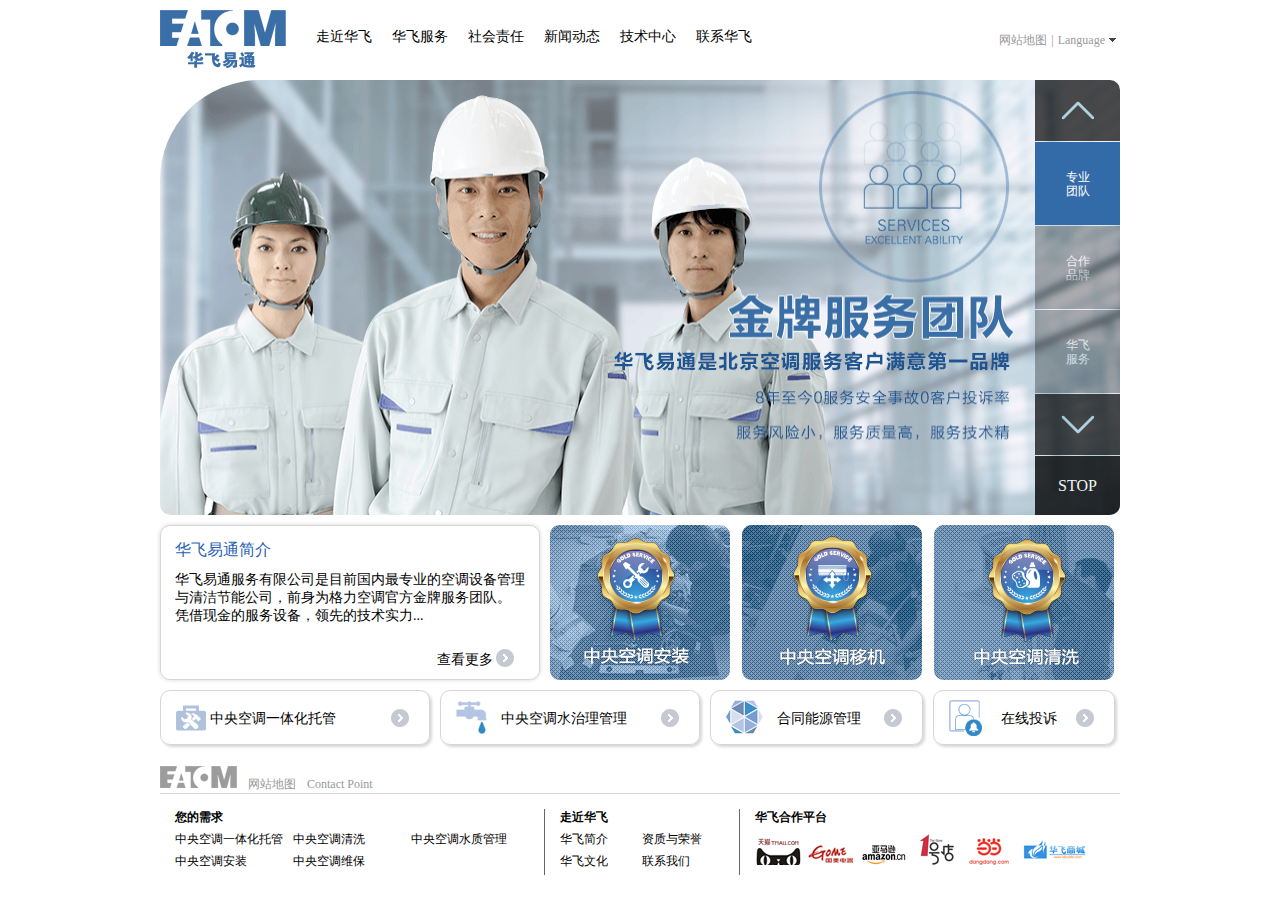
==== commit 93bebcbe: "fix href" ====
--- a/app/index.html
+++ b/app/index.html
@@ -14,56 +14,56 @@
             <div id="header">
                 <div class="logo fl"><a href="index.html"><img src="images/logo.png" /></a></div>
                 <div class="head_map fr">
-                    <a href="">网站地图</a>
+                    <a href="#">网站地图</a>
                     <span>|</span>
-                    <a href="">Language<span class="c_icon c_up"></span></a>
+                    <a href="#">Language<span class="c_icon c_up"></span></a>
                 </div>
                 <div class="nav">
                     <ul>
                         <li class="c_goin">
-                        <a href="">走近华飞</a>
+                        <a href="jianjie.html">走近华飞</a>
                         <div class="zjhf clearfix">
                             <span class="c_icon c_sj"></span>
                             <div class="zj_left">
                                 <ul>
-                                    <li><a href="">华飞易通简介</a></li>
-                                    <li><a href="">经营理念</a></li>
-                                    <li><a href="">社会公益</a></li>
-                                    <li><a href="">城市网络</a></li>
+                                    <li><a href="javascript:;">华飞易通简介</a></li>
+                                    <li><a href="javascript:;">经营理念</a></li>
+                                    <li><a href="javascript:;">社会公益</a></li>
+                                    <li><a href="javascript:;">城市网络</a></li>
                                 </ul>
                             </div>
                             <div class="zj_center">
                                 <ul class="first">
-                                    <li><a href="">易通概述</a></li> 
-                                    <li><a href="">易通文化</a></li> 
-                                    <li><a href="">资质与荣誉</a></li> 
-                                    <li><a href="">联系我们</a></li> 
+                                    <li><a href="jianjie.html">易通概述</a></li> 
+                                    <li><a href="wenhua.html">易通文化</a></li> 
+                                    <li><a href="#">资质与荣誉</a></li> 
+                                    <li><a href="lianxi.html">联系我们</a></li> 
                                 </ul>
                                 <ul class="two">
-                                    <li><a href="">易通规定</a></li> 
-                                    <li><a href="">实践准则</a></li> 
-                                    <li><a href="">易通咨询室</a></li> 
+                                    <li><a href="#">易通规定</a></li> 
+                                    <li><a href="#">实践准则</a></li> 
+                                    <li><a href="#">易通咨询室</a></li> 
                                 </ul>
                                 <ul class="three">
-                                    <li><a href="">残疾人社区免费服务</a></li> 
-                                    <li><a href="">易通捐助</a></li> 
+                                    <li><a href="shehui.html">残疾人社区免费服务</a></li> 
+                                    <li><a href="shehui.html">易通捐助</a></li> 
                                 </ul>
                                 <ul class="four">
-                                    <li><a href="">北京市覆盖地区</a></li> 
-                                    <li><a href="">网络现状</a></li> 
+                                    <li><a href="#">北京市覆盖地区</a></li> 
+                                    <li><a href="#">网络现状</a></li> 
                                 </ul>
                             </div>
                             <div class="zj_right">
-                                <a href=""><img src="images/b2.png" /></a>
-                                <a href=""><img src="images/b3.png" /></a>
+                                <a href="#"><img src="images/b2.png" /></a>
+                                <a href="#"><img src="images/b3.png" /></a>
                             </div>
                         </div>
                         </li>
-                        <li><a href="">华飞服务</a></li>
-                        <li><a href="">社会责任</a></li>
-                        <li><a href="">新闻动态</a></li>
-                        <li><a href="">技术中心</a></li>
-                        <li><a href="">联系华飞</a></li>
+                        <li><a href="yitihua.html">华飞服务</a></li>
+                        <li><a href="shehui.html">社会责任</a></li>
+                        <li><a href="#">新闻动态</a></li>
+                        <li><a href="#">技术中心</a></li>
+                        <li><a href="lianxi.html">联系华飞</a></li>
                     </ul>
                 </div>
             </div>
@@ -95,46 +95,46 @@
                     <p>与清洁节能公司，前身为格力空调官方金牌服务团队。</p>
                     <p>凭借现金的服务设备，领先的技术实力...</p>
                     <div class="c_mores">
-                        <a href="">查看更多<span class="c_icon c_more"></span></a>
+                        <a href="jianjie.html">查看更多<span class="c_icon c_more"></span></a>
                     </div>
                 </div>
                 <ul class="c_jj_list clearfix">
                     <li>
-                    <a href=""><img src="images/c3.png" /></a>
+                    <a href="anzhuang.html"><img src="images/c3.png" /></a>
                     </li>
                     <li>
-                    <a href=""><img src="images/c2.png" /></a>
+                    <a href="#"><img src="images/c2.png" /></a>
                     </li>
                     <li>
-                    <a href=""><img src="images/c1.png" /></a>
+                    <a href="qingxi.html"><img src="images/c1.png" /></a>
                     </li>
                 </ul>
             </div>
             <div class="c_bottom_list">
                 <ul>
                     <li class="one">
-                    <a href="">
+                    <a href="yitihua.html">
                         <span class="c_icon c_one"></span>
                         <span>中央空调一体化托管</span>
                         <span class="c_icon c_more"></span>
                     </a>
                     </li>
                     <li class="two">
-                    <a href="">
+                    <a href="#">
                         <span class="c_icon c_two"></span>
                         <span>中央空调水治理管理</span>
                         <span class="c_icon c_more"></span>
                     </a>
                     </li>
                     <li class="three">
-                    <a href="">
+                    <a href="#">
                         <span class="c_icon c_three"></span>
                         <span>合同能源管理</span>
                         <span class="c_icon c_more"></span>
                     </a>
                     </li>
                     <li class="four">
-                    <a href="">
+                    <a href="#">
                         <span class="c_icon c_four"></span>
                         <span>在线投诉 </span>
                         <span class="c_icon c_more"></span>
--- a/app/style/new.css
+++ b/app/style/new.css
@@ -559,7 +559,7 @@
         background: url(../images/b5.png) 150px center no-repeat; }
     .detail_left_ul li ul {
       overflow: hidden;
-      padding: 10px;
+      padding: 10px 20px;
       border-top: 1px dashed #C3C6CF;
       background: #F6F7FB;
       display: none; }
@@ -570,8 +570,11 @@
         line-height: 30px; }
         .detail_left_ul li ul li:first-child {
           border-top: none; }
-        .detail_left_ul li ul li:hover a {
-          text-decoration: none; }
+        .detail_left_ul li ul li:hover, .detail_left_ul li ul li.on {
+          background: url(../images/a15.png) left center no-repeat; }
+          .detail_left_ul li ul li:hover a, .detail_left_ul li ul li.on a {
+            color: #3D67AF;
+            text-decoration: none; }
 
 .detail_right {
   overflow: hidden;
